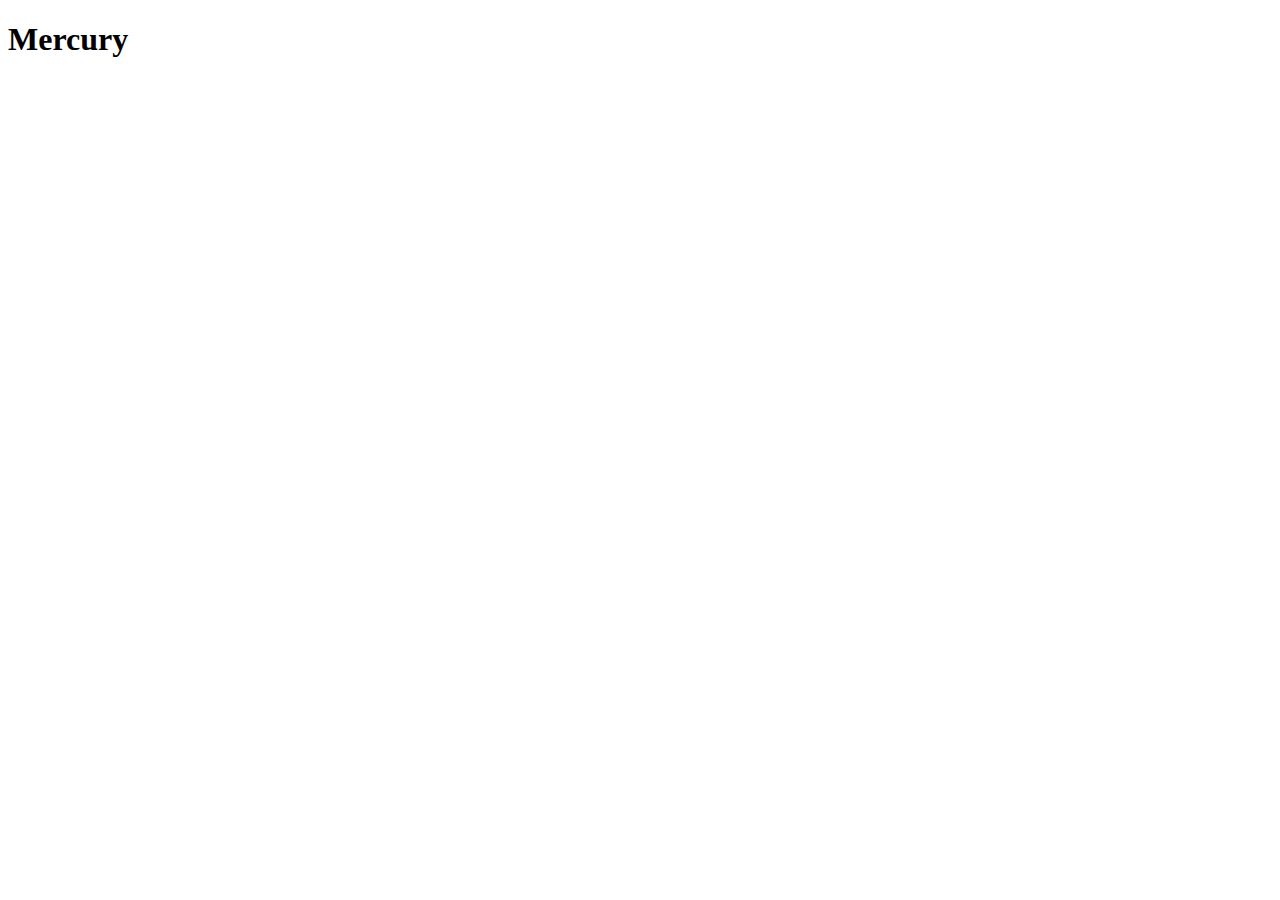
==== pages/mercury.html @ 88b22520 "adjusted some colors and added in other planet pages" ====
<!DOCTYPE html>
<html lang="en">
<head>
    <meta charset="UTF-8">
    <meta name="viewport" content="width=device-width, initial-scale=1.0">
    <title>Mercury</title>
    <link rel="stylesheet" href="../stylesheets/mercury.css">
</head>
<body>
    <header>
        <h1>Mercury</h1>
    </header>
    <section>
    </section>
</body>
</html>
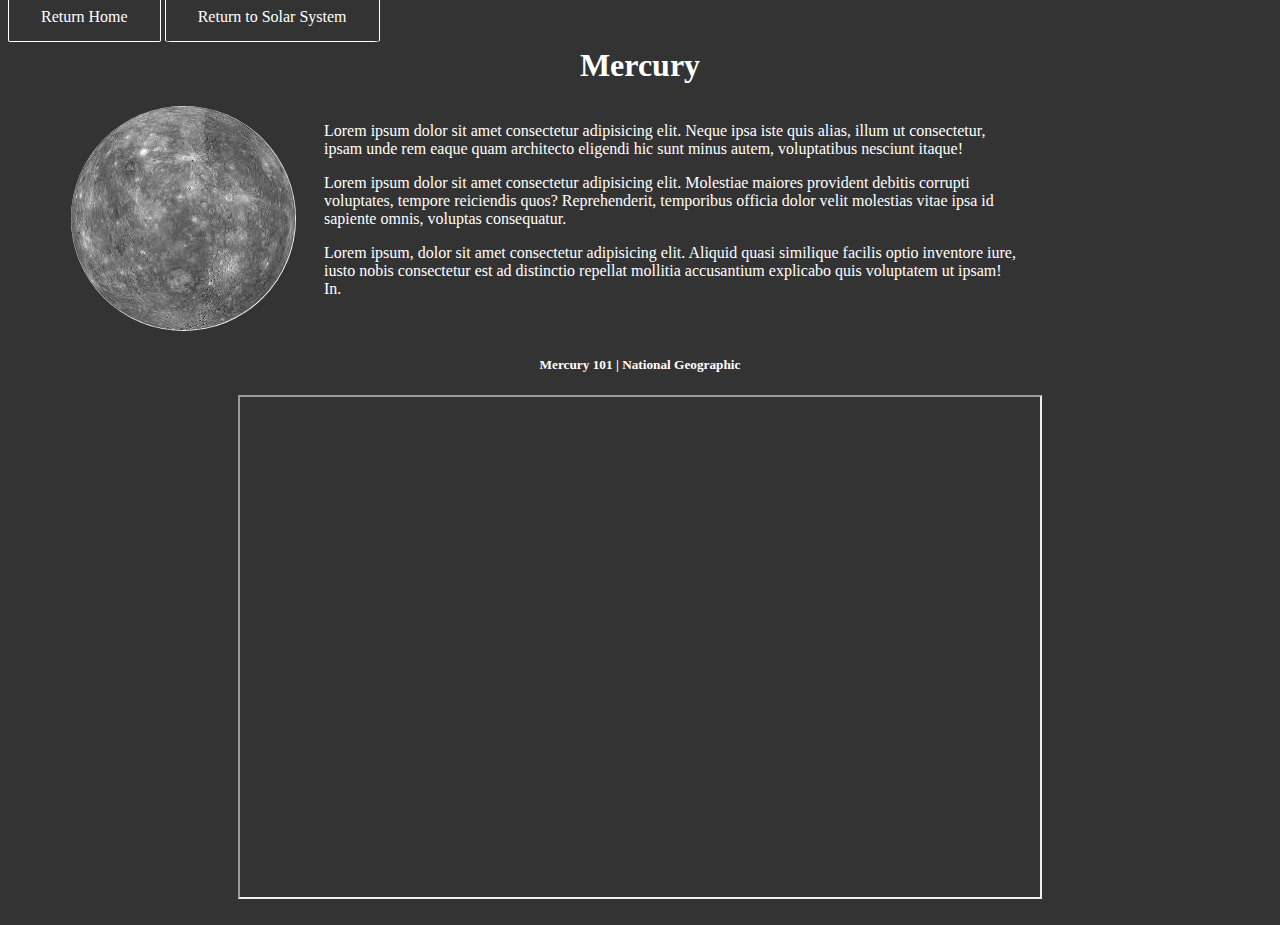
==== commit 1230e398: "added other planet pages and set up layout for them. Also made routes for going back and forth to th" ====
--- a/pages/mercury.html
+++ b/pages/mercury.html
@@ -4,13 +4,28 @@
     <meta charset="UTF-8">
     <meta name="viewport" content="width=device-width, initial-scale=1.0">
     <title>Mercury</title>
-    <link rel="stylesheet" href="../stylesheets/mercury.css">
+    <link rel="stylesheet" href="../stylesheets/planet-page.css">
 </head>
 <body>
-    <header>
-        <h1>Mercury</h1>
-    </header>
-    <section>
-    </section>
+    <!-- Buttons and Name of Planet -->
+            <a id="home" href="/index.html">Return Home</a>
+            <a id="solar-system-button" href="./solar-system.html">Return to Solar System</a>
+            <h1 class="planet-name">Mercury</h1>
+        <img class="planet-img" src="./images/mercury_1.jpg" alt="the planet mercury"/>
+        <!-- Information about Planet -->
+        <div class="planet-content">
+            <p>Lorem ipsum dolor sit amet consectetur adipisicing elit. Neque ipsa iste quis alias, illum ut consectetur, ipsam unde rem eaque quam architecto eligendi hic sunt minus autem, voluptatibus nesciunt itaque!</p>
+            <p>Lorem ipsum dolor sit amet consectetur adipisicing elit. Molestiae maiores provident debitis corrupti voluptates, tempore reiciendis quos? Reprehenderit, temporibus officia dolor velit molestias vitae ipsa id sapiente omnis, voluptas consequatur.</p>
+            <p>Lorem ipsum, dolor sit amet consectetur adipisicing elit. Aliquid quasi similique facilis optio inventore iure, iusto nobis consectetur est ad distinctio repellat mollitia accusantium explicabo quis voluptatem ut ipsam! In.</p>
+        </div>
+        <!-- Div to educational Youtube Video -->
+        <div class="youtube-container">
+            <h5>Mercury 101 | National Geographic<h5>
+                <iframe class="youtube-vid" src="https://www.youtube.com/embed/0KBjnNuhRHs" alt="Mercury 101 | National Geographic">
+                </iframe>
+        </div>
+    <!-- jQuery -->
+    <script src="https://ajax.googleapis.com/ajax/libs/jquery/3.4.1/jquery.min.js"></script>
+    <script src="../scripts/jqueryScript.js"></script>
 </body>
 </html>--- a/stylesheets/planet-page.css
+++ b/stylesheets/planet-page.css
@@ -0,0 +1,56 @@
+body {
+    background-color: #333;
+    color: white;
+    font-family: 'Amatic SC', cursive;
+}
+
+#home {
+    color: #fff;
+    text-decoration: none;
+    padding: 1rem 2rem;
+    border: #fff 1px solid;
+    border-radius: 3%;
+}
+
+#home:hover {
+    color:black;
+    background-color: white;
+}
+
+#solar-system-button {
+    color: #fff;
+    text-decoration: none;
+    padding: 1rem 2rem;
+    border: #fff 1px solid;
+    border-radius: 3%;
+}
+
+#solar-system-button:hover  {
+    color:black;
+    background-color: white;
+}
+
+.planet-name {
+    text-align: center;
+}
+
+.planet-img {
+    border-radius: 50%;
+    display: inline-block;
+    margin-left: 5%;
+}
+
+.planet-content {
+    width: 55%;
+    float: right;
+    margin-right: 20%;
+}
+
+.youtube-container {
+    text-align: center;
+}
+
+.youtube-vid {
+    width: 800px;
+    height: 500px
+}
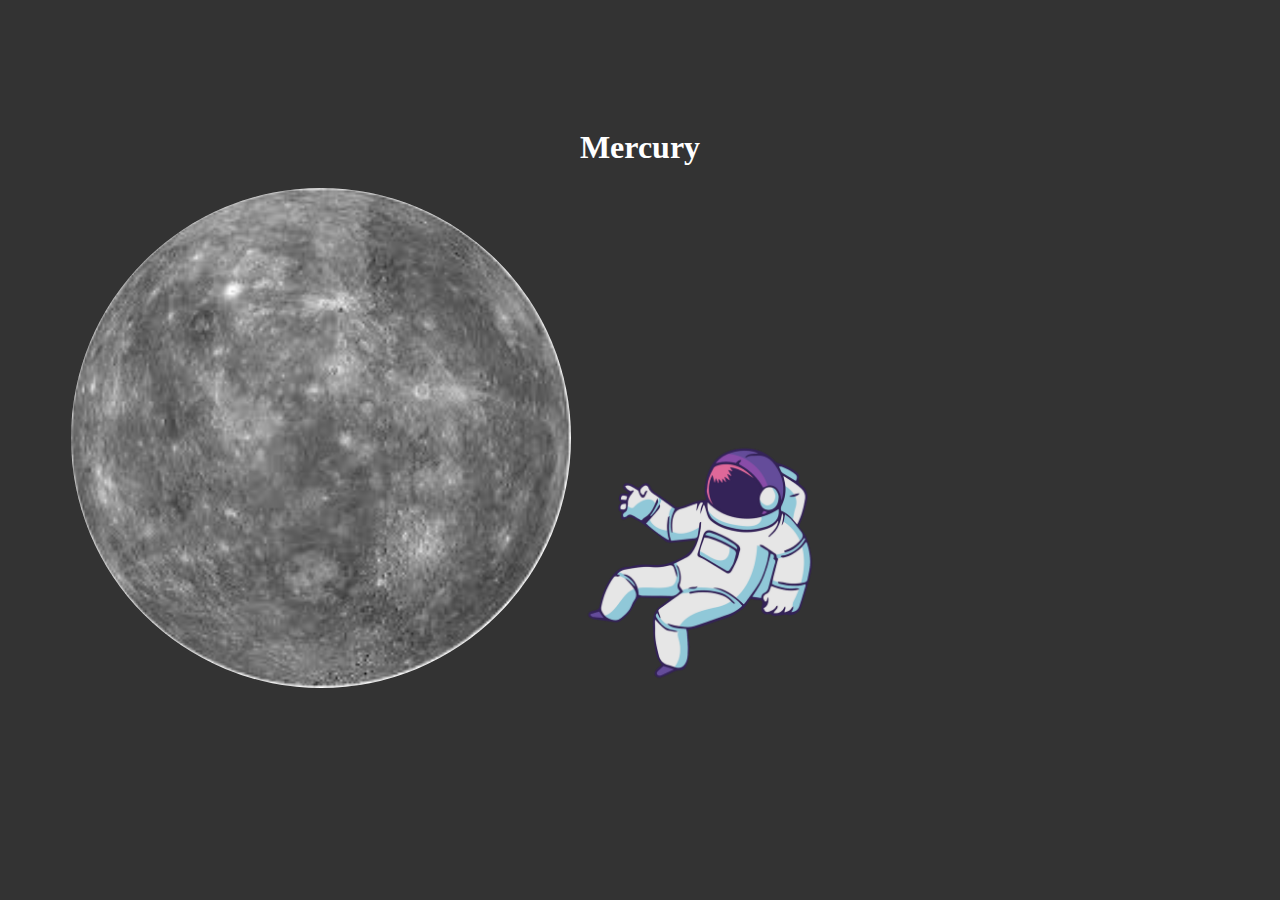
==== commit 609493b8: "added animations for planet and astronaut transiationas well as fade info divs" ====
--- a/pages/mercury.html
+++ b/pages/mercury.html
@@ -8,10 +8,13 @@
 </head>
 <body>
     <!-- Buttons and Name of Planet -->
-            <a id="home" href="/index.html">Return Home</a>
-            <a id="solar-system-button" href="./solar-system.html">Return to Solar System</a>
+    <div class="button-container">
+        <a id="home" href="/index.html">Return Home</a>
+        <a id="solar-system-button" href="./solar-system.html">Return to Solar System</a>
+    </div>
             <h1 class="planet-name">Mercury</h1>
         <img class="planet-img" src="./images/mercury_1.jpg" alt="the planet mercury"/>
+        <img class="astronaut-image-planet" src="../astronaut.png">
         <!-- Information about Planet -->
         <div class="planet-content">
             <p>Lorem ipsum dolor sit amet consectetur adipisicing elit. Neque ipsa iste quis alias, illum ut consectetur, ipsam unde rem eaque quam architecto eligendi hic sunt minus autem, voluptatibus nesciunt itaque!</p>
--- a/stylesheets/planet-page.css
+++ b/stylesheets/planet-page.css
@@ -2,6 +2,10 @@
     background-color: #333;
     color: white;
     font-family: 'Amatic SC', cursive;
+}
+
+.button-container {
+    height: 100px;
 }
 
 #home {
@@ -10,6 +14,7 @@
     padding: 1rem 2rem;
     border: #fff 1px solid;
     border-radius: 3%;
+    display: none;
 }
 
 #home:hover {
@@ -23,6 +28,7 @@
     padding: 1rem 2rem;
     border: #fff 1px solid;
     border-radius: 3%;
+    display: none;
 }
 
 #solar-system-button:hover  {
@@ -32,22 +38,37 @@
 
 .planet-name {
     text-align: center;
+    width: 25%;
+    margin-left: auto;
+    margin-right: auto;
 }
 
 .planet-img {
     border-radius: 50%;
     display: inline-block;
+    position: relative;
     margin-left: 5%;
+    width: 500px;
+    height: 500px;
+}
+
+.astronaut-image-planet {
+    height: 250px;
+    width: 250px;
 }
 
 .planet-content {
     width: 55%;
     float: right;
     margin-right: 20%;
+    display: none;
+
 }
 
 .youtube-container {
     text-align: center;
+    display: none;
+
 }
 
 .youtube-vid {
